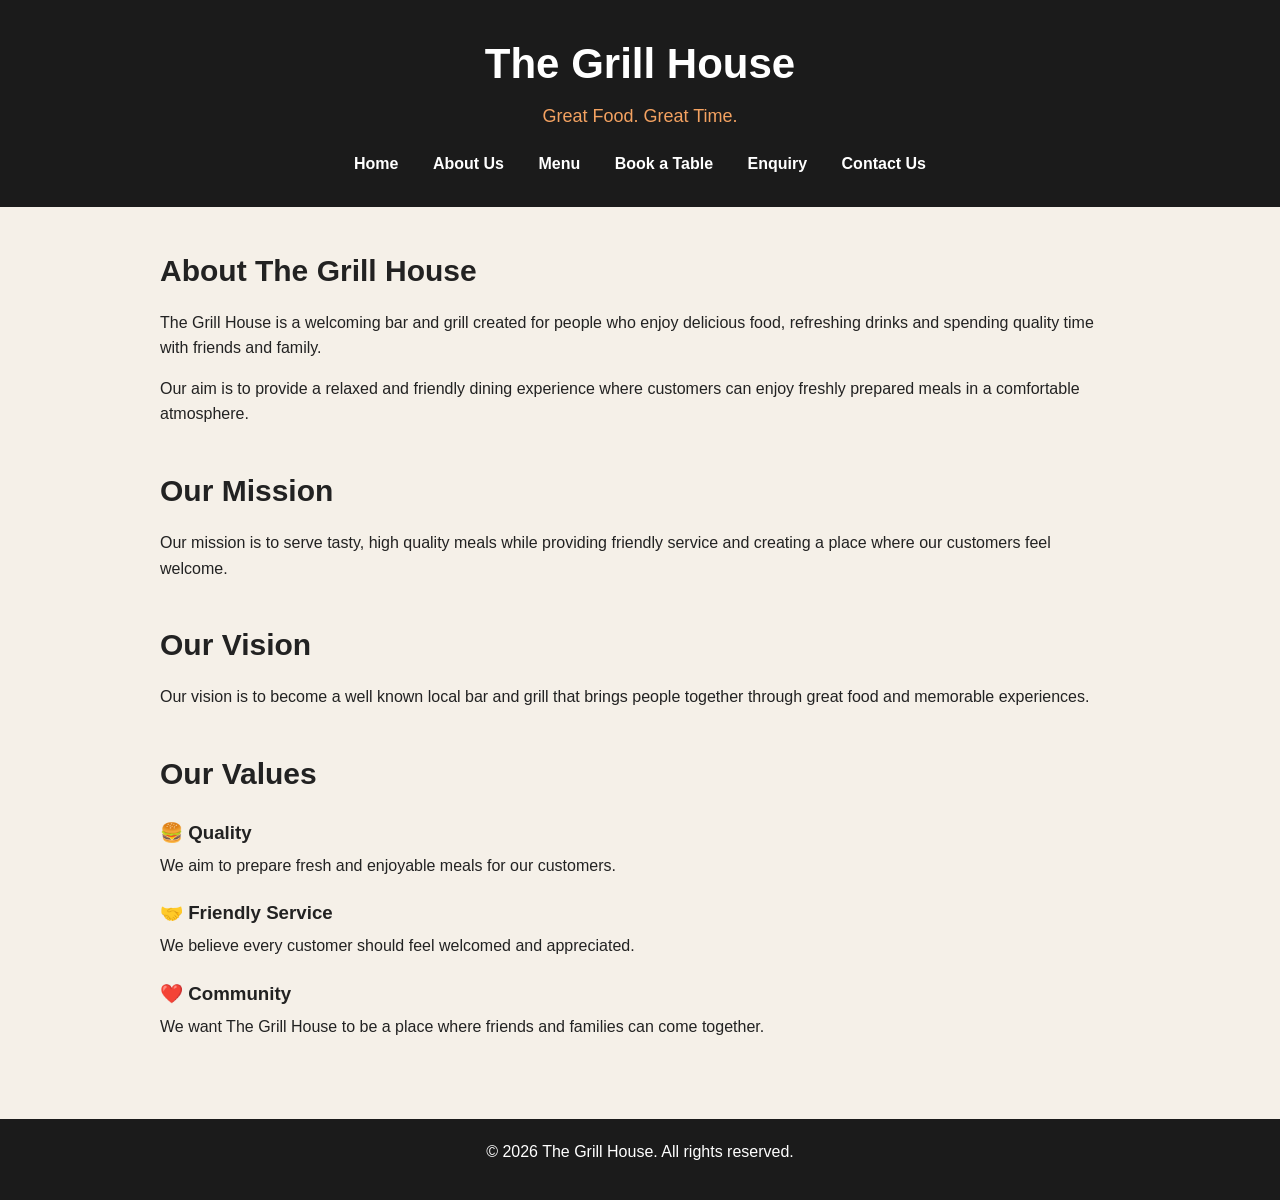
==== about.html @ b3bffeae "Initial commit - Create The Grill House website" ====
<!DOCTYPE html>
<html lang="en">
<head>
  <meta charset="UTF-8">
  <meta name="viewpoint" content="width=device-width, initial-scale=1.0">
  <title>The Grill House | About Us</title>

  <link rel="stylesheet" href="css/style.css">
</head>
<body>

<header>
  <h1>The Grill House</h1>
  <p>Great Food. Great Time.</p>

  <nav>
    <a href="index.html">Home</a>
    <a href="about.html">About Us</a>
    <a href="menu.html">Menu</a>
    <a href="booking.html">Book a Table</a>
    <a href="enquiry.html">Enquiry</a>
    <a href="contact.html">Contact Us</a>
  </nav>

</header>

<main>

  <section>
    <h2>About The Grill House</h2>
    <p>The Grill House is a welcoming bar and grill created for people
    who enjoy delicious food, refreshing drinks and spending quality
    time with friends and family.</p>
    <p>Our aim is to provide a relaxed and friendly dining experience where
    customers can enjoy freshly prepared meals in a comfortable atmosphere.</p>
  </section>

  <section>
    <h2>Our Mission</h2>
    <p>Our mission is to serve tasty, high quality meals while providing
    friendly service and creating a place where our customers feel welcome.</p>
  </section>

  <section>
    <h2>Our Vision</h2>
    <p>Our vision is to become a well known local bar and grill that brings
    people together through great food and memorable experiences.</p>
  </section>

  <section>
    <h2>Our Values</h2>

    <h3>🍔 Quality</h3>
    <p>We aim to prepare fresh and enjoyable meals for our customers.</p>

    <h3>🤝 Friendly Service</h3>
    <p>We believe every customer should feel welcomed and appreciated.</p>

    <h3>❤️ Community</h3>
    <p>We want The Grill House to be a place where friends and families
    can come together.</p>
  </section>

</main>

<footer>
  <p>&copy; 2026 The Grill House. All rights reserved.</p>
</footer>

</body>
</html>
---- css/style.css ----
/* The Grill House */

* {
  margin: 0;
  padding: 0;
  box-sizing: border-box;
}

body {
  font-family: Arial, sans-serif;
  background-color: #f5f0e8;
  color: #222;
  line-height: 1.6;
}

/* Header */
header {
  background-color: #1b1b1b;
  color: white;
  text-align: center;
  padding: 30px 20px;
}

header h1 {
  font-size: 42px;
  margin-bottom: 5px;
}

header p {
  color: #f4a261;
  font-size: 18px;
}

/* Navigation */
nav {
  margin-top: 20px;
}

nav a {
  color: white;
  text-decoration: none;
  margin: 0 15px;
  font-weight: bold;
}

nav a:hover {
  color: #f4a261;
}

/* Main content */
main {
  max-width: 1000px;
  margin: auto;
  padding: 40px 20px;
}

section {
  margin-bottom: 40px;
}

h2 {
  font-size: 30px;
  margin-bottom: 15px;
}

h3 {
  margin-top: 20px;
  margin-bottom: 5px;
}

p{
  margin-bottom: 15px;
}

/* Buttons */
main a {
  display: inline-block;
  background-color: #b7472a;
  color: white;
  text-decoration: none;
  padding: 10px 20px;
  margin: 10px 10px 10px 0;
  border-radius: 5px;
}

main a:hover {
  background-color: #8f321d;
}

/* Footer */
footer {
  background-color: #1b1b1b;
  color: white;
  text-align: center;
  padding: 20px;
}

/* Booking Form */

form {
  max-width: 600px;
  margin-top: 30px;
}

label {
  display: block;
  margin-top: 15px;
  margin-bottom: 5px;
  font-weight: bold;
}

input,
select,
textarea {
  width: 100%;
  padding: 12px;
  border: 1px solid #ccc;
  border-radius: 5px;
  font-size: 16px;
}

textarea {
  min-height: 120px;
  resize: vertical;
}

button {
  background-color: #b7472a;
  color: white;
  border: none;
  padding: 12px 25px;
  margin-top: 20px;
  border-radius: 5px;
  font-size: 16px;
  cursor: pointer;
}

button:hover {
  background-color: #8f321d;
}

/* Home page image */

.hero {
  margin-bottom: 30px;
}

.hero img {
  width: 100%;
  height: 400px;
  object-fit: cover;
  border-radius: 10px;
}
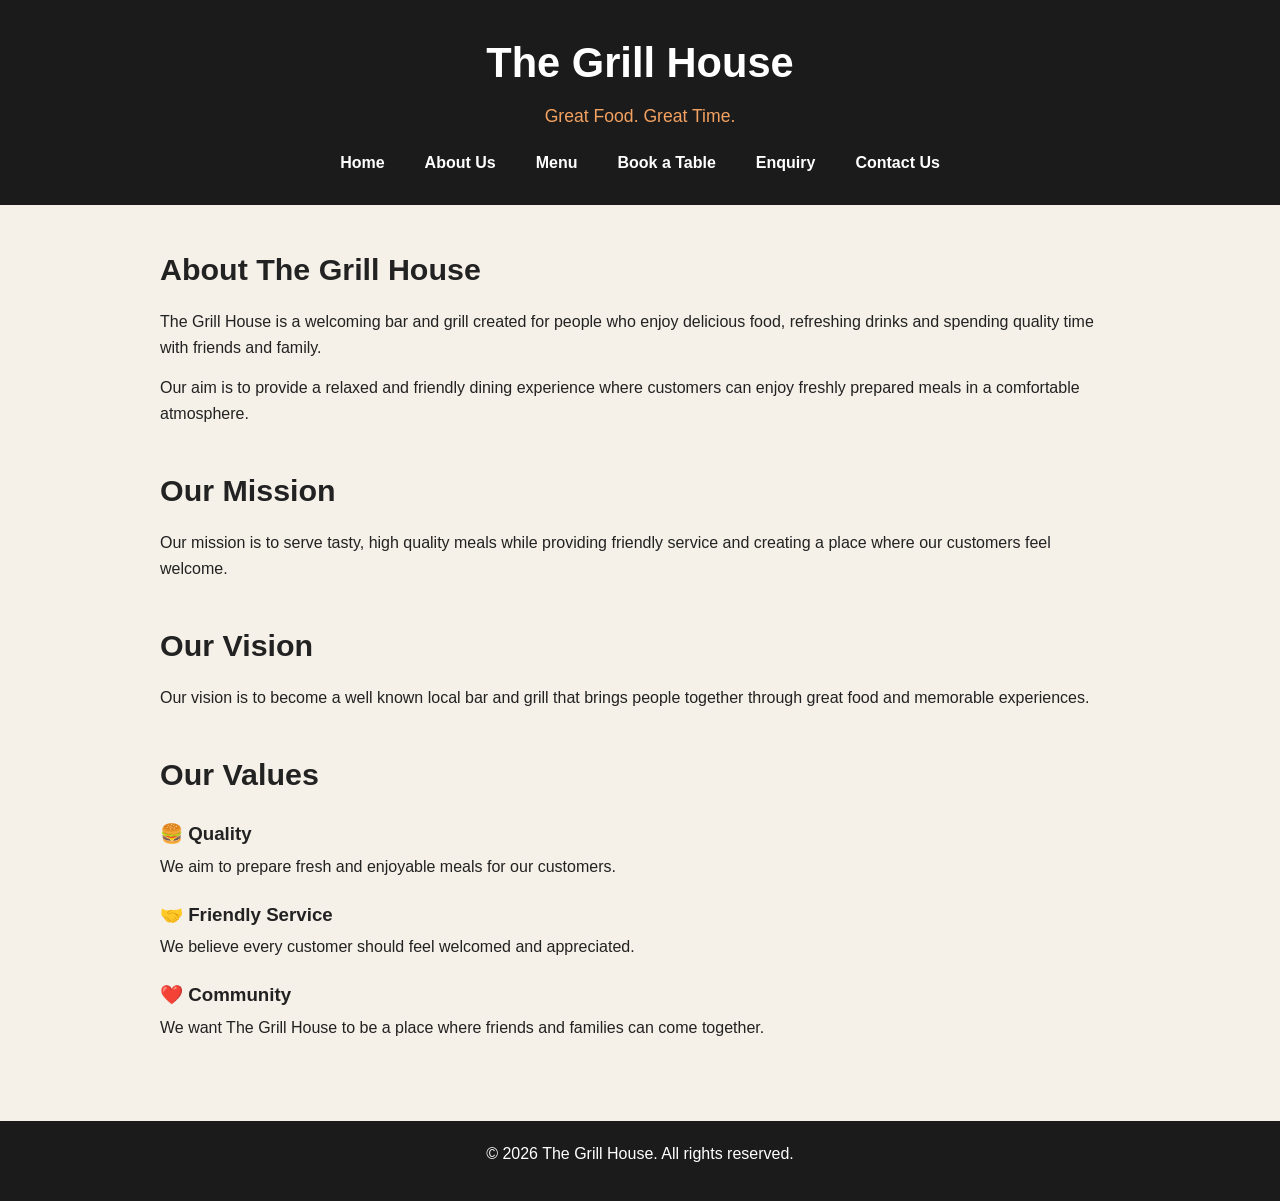
==== commit 6b55d3ea: "Complete Final POE Part 3 functionality, SEO and feedback corrections" ====
--- a/about.html
+++ b/about.html
@@ -2,8 +2,14 @@
 <html lang="en">
 <head>
   <meta charset="UTF-8">
-  <meta name="viewpoint" content="width=device-width, initial-scale=1.0">
+  <meta name="viewport" content="width=device-width, initial-scale=1.0">
   <title>The Grill House | About Us</title>
+
+  <meta name="description"
+        content="Learn more about The Grill House, our passion for delicious food,
+                 quality service and creating memorable dining experiences.">
+  <meta name="keywords"
+        content="The Grill House, about us, restaurant, dining experience.">
 
   <link rel="stylesheet" href="css/style.css">
 </head>
--- a/css/style.css
+++ b/css/style.css
@@ -8,6 +8,7 @@
 
 body {
   font-family: Arial, sans-serif;
+  font-size: 1rem;
   background-color: #f5f0e8;
   color: #222;
   line-height: 1.6;
@@ -22,18 +23,22 @@
 }
 
 header h1 {
-  font-size: 42px;
+  font-size: 2.6rem;
   margin-bottom: 5px;
 }
 
 header p {
   color: #f4a261;
-  font-size: 18px;
+  font-size: 1.1rem;
 }
 
 /* Navigation */
 nav {
   margin-top: 20px;
+  display: flex;
+  justify-content: center;
+  flex-wrap: wrap;
+  gap: 10px;
 }
 
 nav a {
@@ -49,6 +54,7 @@
 
 /* Main content */
 main {
+  width: 90%;
   max-width: 1000px;
   margin: auto;
   padding: 40px 20px;
@@ -59,7 +65,7 @@
 }
 
 h2 {
-  font-size: 30px;
+  font-size: 1.9rem;
   margin-bottom: 15px;
 }
 
@@ -151,3 +157,187 @@
   object-fit: cover;
   border-radius: 10px;
 }
+
+/* Focus and active states */
+nav a:focus,
+main a:focus,
+button:focus,
+input:focus,
+select:focus,
+textarea:focus {
+  outline: 2px solid #f4a261;
+  outline-offset: 3px;
+}
+
+nav a:active,
+main a:active,
+button:active {
+  transform: scale(0.98);
+}
+
+/* Tablet */
+@media (max-width: 768px) {
+
+  header h1 {
+    font-size: 2rem;
+  }
+
+  nav {
+    display: flex ;
+    flex-wrap: wrap;
+    justify-content: center;
+    gap: 10px;
+  }
+
+  main {
+    width: 90%;
+    padding: 30px 15px;
+  }
+  .hero img {
+    height: 300px;
+  }
+}
+
+/*  Mobile */
+@media (max-width: 480px) {
+
+  header {
+    padding: 20px 10px;
+  }
+
+  header h1{
+    font-size:1.7rem ;
+  }
+
+  header p {
+    font-size: 1rem;
+  }
+
+  nav {
+    flex-direction: column;
+    gap: 8px;
+  }
+
+  nav a {
+    display: block;
+    margin: 0;
+    padding: 8px 0;
+  }
+
+  main {
+    width: 95%;
+    padding: 20px 10px;
+  }
+
+  h2 {
+    font-size: 1.6rem;
+  }
+
+  .hero img {
+    height: 220px;
+  }
+
+  form {
+    width: 100%;
+  }
+
+  button,
+  main a {
+    width: 100%;
+    text-align: center;
+  }
+}
+
+/* Interactive Restaurant Map*/
+
+#restaurantMap{
+   width: 100%;
+   height: 350px;
+   min-height: 350px;
+   margin: 20px 0;
+   border-radius: 10px;
+   z-index: 0;
+}
+
+/* Food Gallery */
+.food-gallery {
+    display: grid;
+    grid-template-columns: repeat(auto-fit, minmax(180px, 1fr));
+    gap: 15px;
+    margin-top: 20px;
+}
+
+.gallery-image {
+    width: 100%;
+    height: 180px;
+    object-fit: cover;
+    border-radius: 10px;
+    cursor: pointer;
+}
+
+/* Image Lightbox */
+.lightbox {
+    position: fixed;
+    inset: 0;
+    background: rgba(0, 0, 0, 0.9);
+    display: flex;
+    align-items: center;
+    justify-content: center;
+    z-index: 9999;
+}
+
+.lightbox[hidden] {
+    display: none;
+}
+
+.lightbox img {
+    max-width: 90%;
+    max-height: 85vh;
+    object-fit: contain;
+}
+
+#closeLightbox {
+    position: absolute;
+    top: 20px;
+    right: 30px;
+    color: white;
+    background: transparent;
+    border: 0;
+    font-size: 36px;
+    cursor: pointer;
+}
+
+/* Dynamic Menu Search */
+#menuSearch,
+#categoryFilter {
+    display: block;
+    width: 100%;
+    max-width: 500px;
+    padding: 12px;
+    margin: 10px 0 20px;
+    border: 1px solid #ccc;
+    border-radius: 8px;
+}
+
+.menu-results {
+    display: grid;
+    grid-template-columns: repeat(auto-fit, minmax(200px, 1fr));
+    gap: 15px;
+    margin-top: 20px;
+}
+
+.menu-result-card {
+    padding: 20px;
+    border: 1px solid #ddd;
+    border-radius: 10px;
+    background: #fff;
+    color: #222;
+}
+
+.menu-result-card h3 {
+    margin-top: 0;
+}
+
+.menu-result-card p {
+    font-weight: bold;
+}
